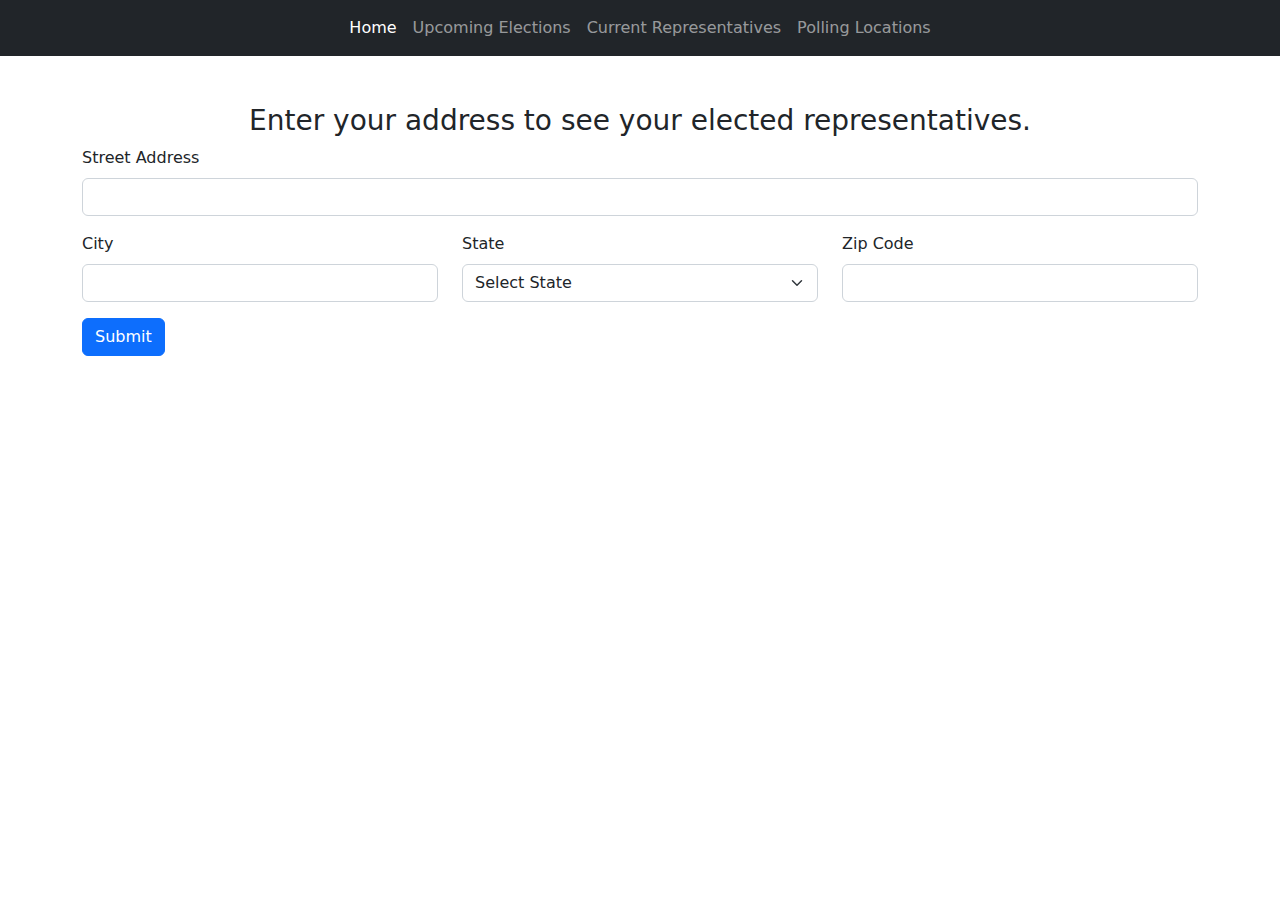
==== representatives.html @ c1dff25d "initial project commit" ====
<!DOCTYPE html>
<html lang="en">

<head>
	<meta charset="UTF-8">
	<meta http-equiv="X-UA-Compatible" content="IE=edge">
	<meta name="viewport" content="width=device-width, initial-scale=1.0">
	<link rel="stylesheet" type="text/css" href="css/bootstrap.min.css">
	<link rel="stylesheet" href="css/style.css">
    <link rel="stylesheet" href="https://cdnjs.cloudflare.com/ajax/libs/font-awesome/6.1.1/css/all.min.css">

	<script type="text/javascript" src="js/bootstrap.bundle.min.js"></script>

	<title>Representatives</title>
</head>

<body>
	<nav class="navbar navbar-expand-lg navbar-dark bg-dark">
		<div class="container-fluid">
			<button class="navbar-toggler" type="button" data-bs-toggle="collapse" data-bs-target="#navbarColor01"
				aria-controls="navbarColor01" aria-expanded="false" aria-label="Toggle navigation">
				<span class="navbar-toggler-icon"></span>
			</button>
			<div class="collapse navbar-collapse justify-content-center" id="navbarColor01">
				<ul class="navbar-nav mb-2 mb-lg-0">
					<li class="nav-item">
						<a class="nav-link active" aria-current="page" href="index.html">Home</a>
					</li>
					<li class="nav-item">
						<a class="nav-link" href="upcomingElections.html">Upcoming Elections</a>
					</li>
					<li class="nav-item">
						<a class="nav-link" href="representatives.html">Current Representatives</a>
					</li>
					<li class="nav-item">
						<a class="nav-link" href="#">Polling Locations</a>
					</li>
				</ul>
			</div>
		</div>
	</nav>

	<div class="container">
		<div class="my-5">
			<h3 class="text-center">Enter your address to see your elected representatives.</h3>
			<!-- <form id="addressForm" onsubmit="representatives(); return false"> -->
			<form id="addressForm" onsubmit="offices(); return false">
				<div class="mb-3">
					<label for="address" class="form-label">Street Address</label>
					<input type="text" class="form-control" id="address" name="address" aria-describedby="address" required>
				</div>
				<div class="row">
					<div class="mb-3 col-sm-4">
						<label for="city" class="form-label">City</label>
						<input type="text" class="form-control" id="city" name="city" aria-describedby="city" required>
					</div>
					<div class="mb-3 col-sm-4">
						<label class="form-label" for="state">State</label>
						<select class="form-select form-control" name="state" id="state" aria-label="State" required>
							<option selected disabled>Select State</option>
							<option value="AL">Alabama</option>
							<option value="AK">Alaska</option>
							<option value="AZ">Arizona</option>
							<option value="AR">Arkansas</option>
							<option value="CA">California</option>
							<option value="CO">Colorado</option>
							<option value="CT">Connecticut</option>
							<option value="DE">Delaware</option>
							<option value="DC">District Of Columbia</option>
							<option value="FL">Florida</option>
							<option value="GA">Georgia</option>
							<option value="HI">Hawaii</option>
							<option value="ID">Idaho</option>
							<option value="IL">Illinois</option>
							<option value="IN">Indiana</option>
							<option value="IA">Iowa</option>
							<option value="KS">Kansas</option>
							<option value="KY">Kentucky</option>
							<option value="LA">Louisiana</option>
							<option value="ME">Maine</option>
							<option value="MD">Maryland</option>
							<option value="MA">Massachusetts</option>
							<option value="MI">Michigan</option>
							<option value="MN">Minnesota</option>
							<option value="MS">Mississippi</option>
							<option value="MO">Missouri</option>
							<option value="MT">Montana</option>
							<option value="NE">Nebraska</option>
							<option value="NV">Nevada</option>
							<option value="NH">New Hampshire</option>
							<option value="NJ">New Jersey</option>
							<option value="NM">New Mexico</option>
							<option value="NY">New York</option>
							<option value="NC">North Carolina</option>
							<option value="ND">North Dakota</option>
							<option value="OH">Ohio</option>
							<option value="OK">Oklahoma</option>
							<option value="OR">Oregon</option>
							<option value="PA">Pennsylvania</option>
							<option value="RI">Rhode Island</option>
							<option value="SC">South Carolina</option>
							<option value="SD">South Dakota</option>
							<option value="TN">Tennessee</option>
							<option value="TX">Texas</option>
							<option value="UT">Utah</option>
							<option value="VT">Vermont</option>
							<option value="VA">Virginia</option>
							<option value="WA">Washington</option>
							<option value="WV">West Virginia</option>
							<option value="WI">Wisconsin</option>
							<option value="WY">Wyoming</option>
						</select>
					</div>
					<div class="mb-3 col-sm-4">
						<label for="zip" class="form-label">Zip Code</label>
						<input type="text" class="form-control" id="zip" name="zip" aria-describedby="zip" required>
					</div>
				</div>
				<button type="submit" class="btn btn-primary">Submit</button>
                <a onclick="window.location.reload()" class="btn btn-danger" id="resetButton" style="display: none;">Reset</a>
			</form>
		</div>

        <div id="representatives"></div>
	</div>

	<script src="js/representatives.js"></script>
</body>

</html>
---- css/style.css ----
.representativesTable {
    table-layout: fixed;
    word-wrap: break-word;
}

.socialMediaLink {
    color: inherit;
    padding: 5px;
}

.youtube {
    color: #ff0000
}

.facebook {
    color: #159ff9;
}

.twitter {
    color: #1e9bf0;
}
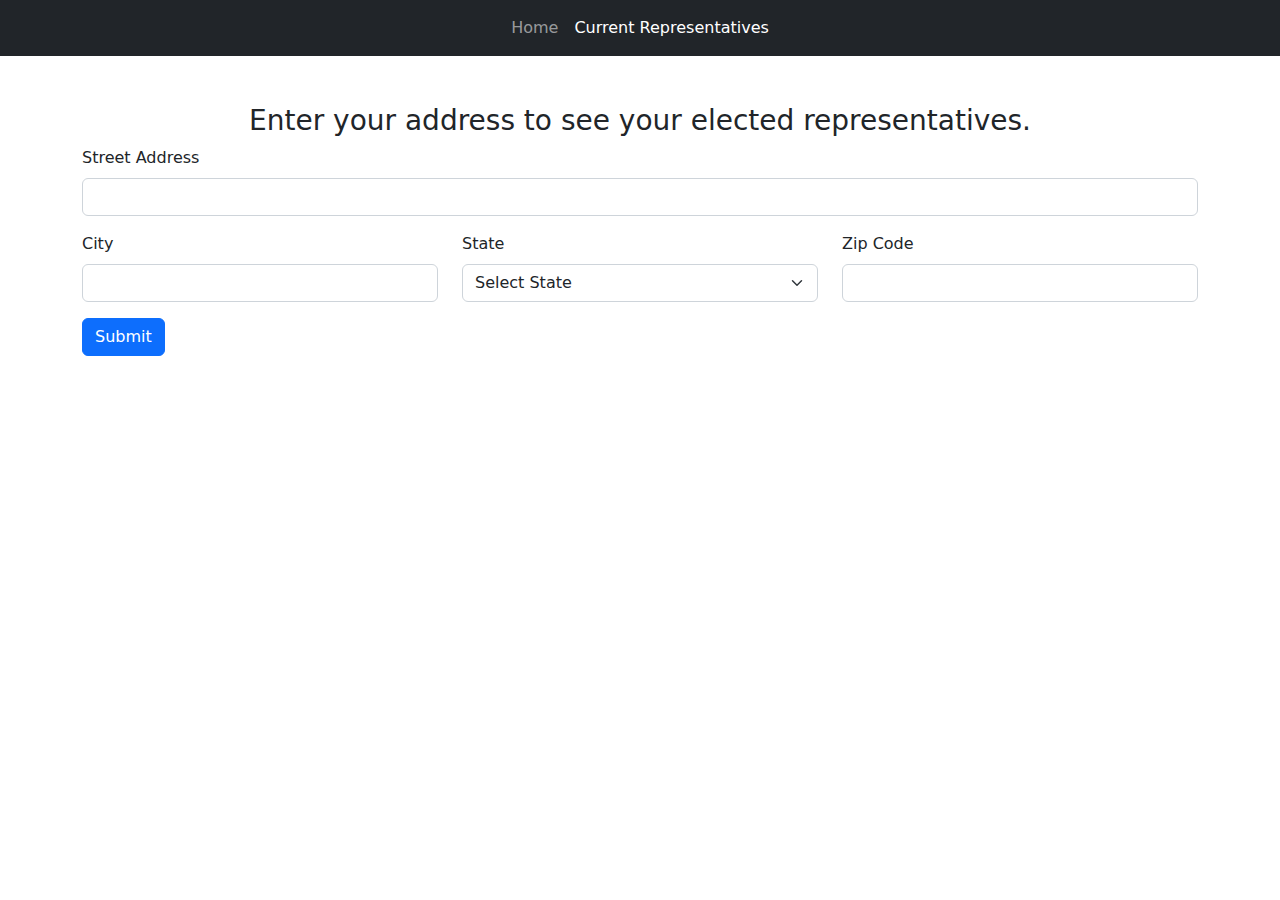
==== commit aad07db6: "- add fed, state, local filter - create clickable badges to navigate to desired rep level - remove u" ====
--- a/representatives.html
+++ b/representatives.html
@@ -24,27 +24,34 @@
 			<div class="collapse navbar-collapse justify-content-center" id="navbarColor01">
 				<ul class="navbar-nav mb-2 mb-lg-0">
 					<li class="nav-item">
-						<a class="nav-link active" aria-current="page" href="index.html">Home</a>
+						<a class="nav-link" aria-current="page" href="index.html">Home</a>
 					</li>
+					<!-- <li class="nav-item">
+						<a class="nav-link" href="upcomingElections.html">Upcoming Elections</a>
+					</li> -->
 					<li class="nav-item">
-						<a class="nav-link" href="upcomingElections.html">Upcoming Elections</a>
+						<a class="nav-link active" href="representatives.html">Current Representatives</a>
 					</li>
-					<li class="nav-item">
-						<a class="nav-link" href="representatives.html">Current Representatives</a>
-					</li>
-					<li class="nav-item">
+					<!-- <li class="nav-item">
 						<a class="nav-link" href="#">Polling Locations</a>
-					</li>
+					</li> -->
 				</ul>
 			</div>
 		</div>
 	</nav>
 
 	<div class="container">
+		<!-- Back to top button -->
+		<button
+			type="button"
+			class="btn btn-danger btn-floating btn-lg"
+			id="btn-back-to-top"
+		>
+			<i class="fas fa-arrow-up"></i>
+		</button>
 		<div class="my-5">
 			<h3 class="text-center">Enter your address to see your elected representatives.</h3>
-			<!-- <form id="addressForm" onsubmit="representatives(); return false"> -->
-			<form id="addressForm" onsubmit="offices(); return false">
+			<form id="addressForm" onsubmit="sendData(); return false">
 				<div class="mb-3">
 					<label for="address" class="form-label">Street Address</label>
 					<input type="text" class="form-control" id="address" name="address" aria-describedby="address" required>
@@ -119,12 +126,74 @@
 				<button type="submit" class="btn btn-primary">Submit</button>
                 <a onclick="window.location.reload()" class="btn btn-danger" id="resetButton" style="display: none;">Reset</a>
 			</form>
+
+			<br>
+
+			<div class="text-center" id="filterButtons" style="display: none;">
+				<h3>Toggle which level of representatives to display</h3>
+				<br>
+				<button 
+					id="federalRepsButton" 
+					class="btn btn-secondary repsButton" 
+					type="button" 
+					data-bs-toggle="collapse" 
+					data-bs-target="#federalReps" 
+					aria-expanded="false" 
+					aria-controls="federalReps" 
+					onclick="displayBadge(this, 'federalBadge')"
+				>
+					Federal representatives
+				</button>
+				<button 
+					class="btn btn-secondary mx-5 repsButton" 
+					type="button" 
+					data-bs-toggle="collapse" 
+					data-bs-target="#stateReps" 
+					aria-expanded="false" 
+					aria-controls="stateReps" 
+					onclick="displayBadge(this, 'stateBadge')"
+				>
+					State representatives
+				</button>
+				<button 
+					class="btn btn-secondary repsButton" 
+					type="button" 
+					data-bs-toggle="collapse" 
+					data-bs-target="#localReps" 
+					aria-expanded="false" 
+					aria-controls="localReps" 
+					onclick="displayBadge(this, 'localBadge')"
+				>
+					City and local representatives
+				</button>
+			</div>
+			<br>
+			<div id="scrollToRepLevel">
+				<a href="#federalReps"><span class="badge bg-primary" id="federalBadge" style="display: none;">Federal</span></a>
+				<a href="#stateReps"><span class="badge bg-primary" id="stateBadge" style="display: none;">State</span></a>
+				<a href="#localReps"><span class="badge bg-primary" id="localBadge" style="display: none;">Local</span></a>
+			</div>
+			<br>
+			<div class="row">
+				<div class="col">
+					<div class="collapse multi-collapse" id="federalReps">
+						<div id="federalRepresentatives"></div>
+					</div>
+					<div class="collapse multi-collapse" id="stateReps">
+						<div id="stateRepresentatives"></div>
+					</div>
+					<div class="collapse multi-collapse" id="localReps">
+						<div id="localRepresentatives"></div>
+					</div>
+				</div>
+			</div>
+
 		</div>
-
-        <div id="representatives"></div>
 	</div>
 
+	<script type="text/javascript" src="js/config.js"></script>
 	<script src="js/representatives.js"></script>
+
 </body>
 
 </html>--- a/css/style.css
+++ b/css/style.css
@@ -18,4 +18,15 @@
 
 .twitter {
     color: #1e9bf0;
-}+}
+
+.repsButton[aria-expanded="true"] {
+    background-color: #198754;
+}
+
+#btn-back-to-top {
+    position: fixed;
+    bottom: 20px;
+    right: 20px;
+    display: none;
+  }